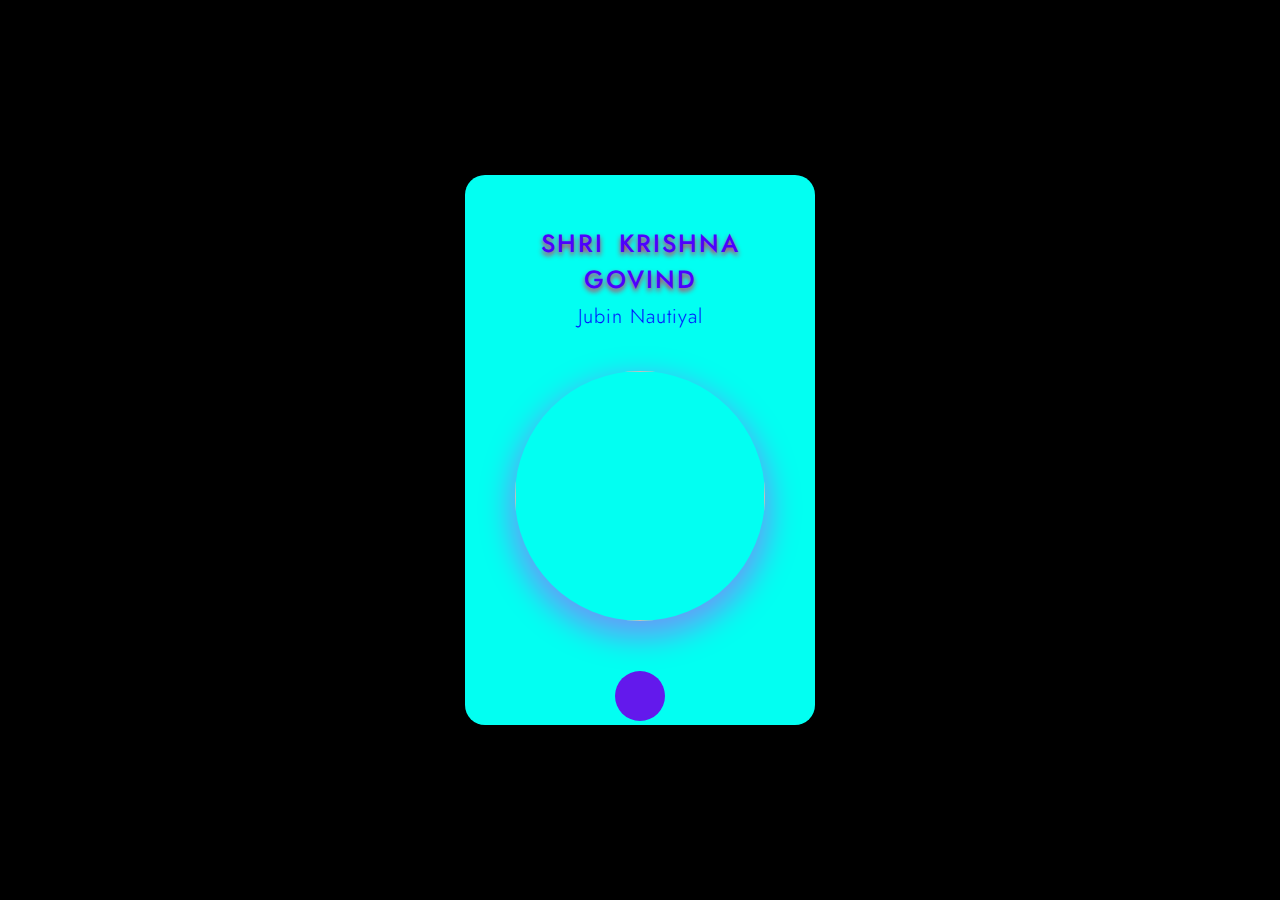
==== music.html @ e9313d58 "Add files via upload" ====
<!DOCTYPE html>
<html lang="en">
<head>
    <meta charset="UTF-8">
    <meta http-equiv="X-UA-Compatible" content="IE=edge">
    <meta name="viewport" content="width=device-width, initial-scale=1.0">
    <title>Document</title>
    <link rel="stylesheet" href="https://cdnjs.cloudflare.com/ajax/libs/font-awesome/5.10.0/css/all.min.css" integrity="sha512-PgQMlq+nqFLV4ylk1gwUOgm6CtIIXkKwaIHp/PAIWHzig/lKZSEGKEysh0TCVbHJXCLN7WetD8TFecIky75ZfQ==" crossorigin="anonymous" referrerpolicy="no-referrer" />
    <link rel="stylesheet" href="style.css">
</head>
<body>
    <div class="main_div">
        <div class="music_container">
            <h2 id="title">Shri krishna Govind</h2>
            <h3 id="artist">Jubin Nautiyal</h3>
            <div class="img_container">
                <img src="image/krishna-1.jpg" alt ="">
            </div>
            <audio src="music/krishna-1.mp3"></audio>
            <div class="music_controls">
                <i class="fas fa-backward" id="prev" title="Previous"></i>
                <i class="fas fa-play main_button" id="play" title="Play"></i>
                <i class="fas fa-forward" id="next" title="Next"></i>
            </div>
        </div>
    </div>
    <script>
        const music = document.querySelector("audio");
        const img = document.querySelector("img");
        const play = document.getElementById("play");
        const artist = document.getElementById("artist");
        const title = document.getElementById("title");
        const prev = document.getElementById("prev");
        const next = document.getElementById("next");
        const songs = [
        {
            name:"krishna-1",
            title:"Shri krishna Govind",
            artist:"Jubin Nautiyal",
        },
        {
            name:"krishna-2",
            title:"Radha Krishna",
            artist:"Words Of Love",
        },
        {
            name:"krishna-3",
            title:"Tum Prem HO",
            artist:"RadhaKrishna",
        },
        {
            name:"hanumanchalisa",
            title:"HANUMAN CHALISA",
            artist:"Jagjit Singh",
        },
        {
            name:"Hanumanji-1",
            title:"Bajarang Ban",
            artist:"Jagjit Singh",
        },
        {
            name:"Ram",
            title:"Hey Ram Hey Ram",
            artist:"Jagjit singh",
        },
        {
            name:"shivji-1",
            title:"Mahmritunjay Mantra",
            artist:"Shekharan",
        },
        {
            name:"shivji-2",
            title:"Shiv Kailasho k Wassi",
            artist:"Hansraj",
        },
        {
            name:"Addhore",
            title:"Addhore tum Addhore hum",
            artist:"Melodies",
        },
        {
            name:"JONY",
            title:"JONY",
            artist:"Hammali & Navai",
        },
        {
            name:"Kehte",
            title:"Kehte hai Khuda ",
            artist:"Rabta",
        },
        {
            name:"Kho",
            title:"Kho gaye hum ",
            artist:"Jasleen R",
        },
        {
            name:"Linkin",
            title:"Linkin Park",
            artist:"Linkin Park",
        },
        {
            name:"Manja",
            title:"Oo manja tera",
            artist:"Kai Poche",
        },
        {
            name:"MastMagan",
            title:"Man Mast Magan",
            artist:"Lofi",
        },
        {
            name:"My_Worst",
            title:"I need somebody..",
            artist:"Pink Sweat$",
        },
        {
            name:"Neki",
            title:"Neki Ki raah",
            artist:"Arjit Singh",
        },
        {
            name:"Pal",
            title:"Pyar k Pal",
            artist:"KK",
        },
        {
            name:"TumHo",
            title:"Tum Ho pass mere",
            artist:"Mohit Chauhan",
        },
        {
            name:"thapa-2",
            title:"Laree Choote",
            artist:"Unknown",
        },
    ];
        let isplaying= false;
        const playMusic=()=>{
            isplaying=true;
            music.play();
            play.classList.replace("fa-play","fa-pause");
            img.classList.add("anime");
        };
        const PauseMusic=()=>{
            isplaying=false;
            music.pause();
            play.classList.replace("fa-pause","fa-play");
            img.classList.add("anime");
        };
        play.addEventListener('click',()=>{
            if(isplaying){
                PauseMusic();
            }else{
                playMusic();
            }
        });
        const loadSongs = (songs)=>{
            title.textContent = songs.title;
            artist.textContent = songs.artist;
            music.src = "music/"+ songs.name + ".mp3";
            img.src = "image/" + songs.name + ".jpg";
        }
        songIndex=0;
        
        const nextSong =  ()=>{
            songIndex = (songIndex + 1)% songs.length;
            loadSongs(songs[songIndex]);
            playMusic();
        };
        const prevSong =  ()=>{
            songIndex = (songIndex - 1 + songs.length)%songs.length;
            loadSongs(songs[songIndex]);
            playMusic();
        };
        next.addEventListener("click",nextSong);
        prev.addEventListener("click",prevSong);
    </script>
</body>
</html>
---- style.css ----
@import url('https://fonts.googleapis.com/css2?family=Jost:ital,wght@1,300&display=swap');
*,
*::before,
*::after{
    margin: 0;
    padding:0%;
    box-sizing: border-box;
}
html{
    font-size: 62.5%;
    font-family: "Jost",sans-serif;
}

.main_div{
    width: 100vw;
    height: 100vh;
    background-color: #000000;
    display: grid;
    place-items: center;
}
.music_container{
    width: 35rem;
    height: 55rem;
    background-color: #02fff2;
    border-radius: 2rem;
    box-shadow: 0 1.2rem 3rem 0.5rem rgba(0,0,0,0.2);
    padding: 3rem;
    text-align: center;
}
.music_container #title{
    text-transform: uppercase;
    letter-spacing: 0.2rem;
    word-spacing: 0.5rem;
    color: #4c00ff;
    margin: 2rem 0 0.5rem 0;
    font-size: 2.5rem;
    font-weight: 500;
    text-shadow: 0 0.3rem 0.5rem rgba(252, 11, 51, 0.932);
}
.music_container #artist{
    color: #0011ff;
    text-transform: capitalize;
    letter-spacing: 0.1rem;
    font-size: 2rem;
    margin-bottom: 4rem;
    font-weight: 300;
}
.img_container{
    width: 25rem;
    height: 25rem;
    margin: auto;
}
img{
    width: 100%;
    height: 100%;
    border-radius: 50%;
    object-fit: cover;
    box-shadow: 0 1.2rem 3rem 0.5rem rgba(255, 5, 255, 0.4);
}
.music_controls{
      width: 20rem;
      display: flex;
      align-items: center;
      justify-content: space-between;
      margin: auto;
      margin-top: 5rem;
}
.music_controls .fas{
    color: #620deb;
    font-size: 2rem;
    cursor: pointer;
    filter: drop-shadow(0 1.2rem 3rem 0.5rem rgbs(0,0,0,0.4));
}
.music_controls .main_button{
    width: 5rem;
    height: 5rem;
    border-radius: 50%;
    background-color: #6319ec;
    color: #f6f6f6;
    display: flex;
    justify-content: center;
    align-items: center;
    font-size: 1.4rem;
}
.music_controls .fas:hover{
    color: grey;
}
.music_container .fa-play:hover{
    background-color: #f6f6f6;
    color: #111;
    box-shadow: 0 1rem 2rem 0.2rem rgba(0,0,0,0.4);
}
.anime{
    animation: rotatePlayer 3s linear infinite;
}
@keyframes rotatePlayer{
    from{transform: rotate(0deg);}
    to{transform: rotate(360deg);}
}
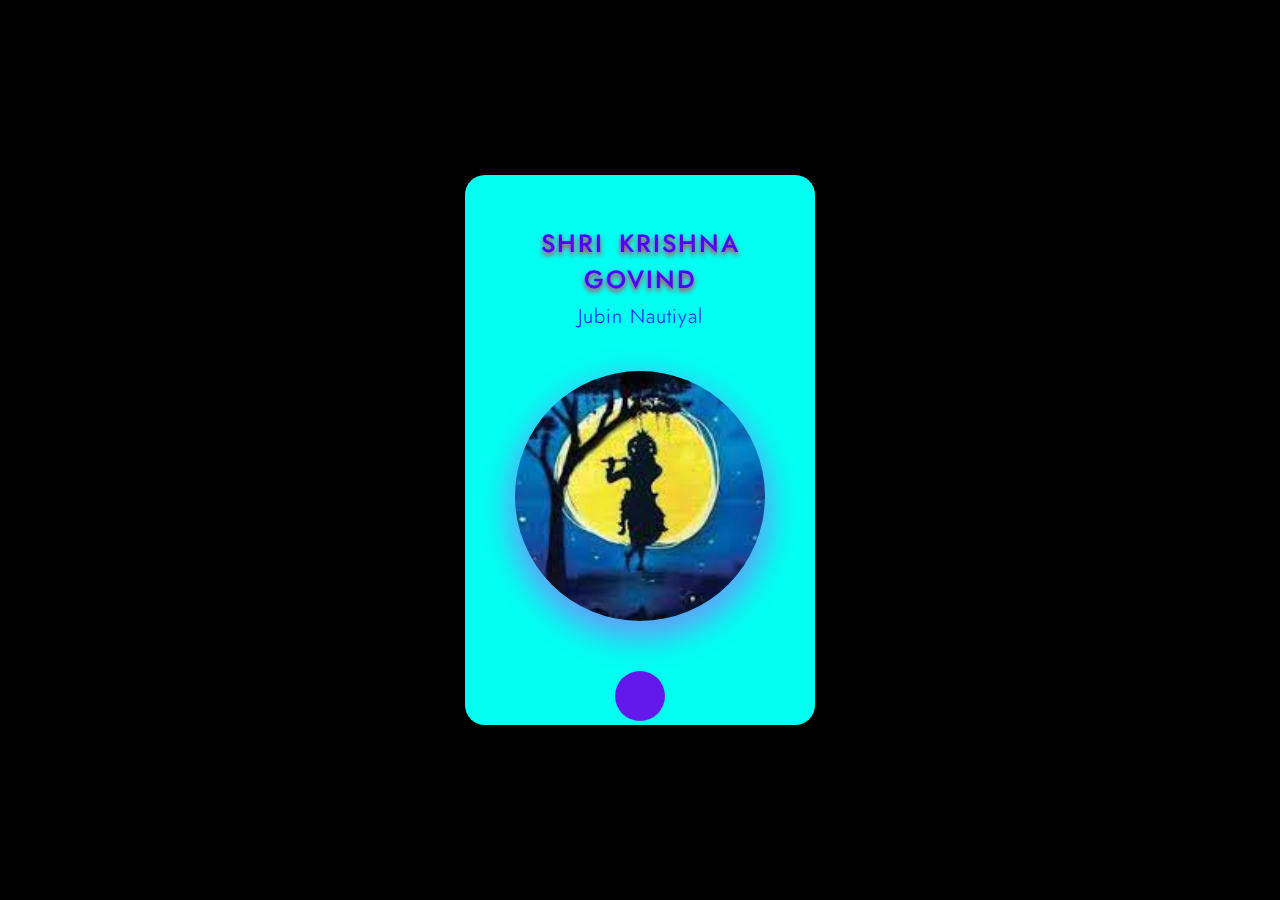
==== commit cb6d23d0: "Update music.html" ====
--- a/music.html
+++ b/music.html
@@ -14,7 +14,7 @@
             <h2 id="title">Shri krishna Govind</h2>
             <h3 id="artist">Jubin Nautiyal</h3>
             <div class="img_container">
-                <img src="image/krishna-1.jpg" alt ="">
+                <img src="images/krishna-1.jpg" alt ="">
             </div>
             <audio src="music/krishna-1.mp3"></audio>
             <div class="music_controls">
@@ -176,4 +176,4 @@
         prev.addEventListener("click",prevSong);
     </script>
 </body>
-</html>+</html>
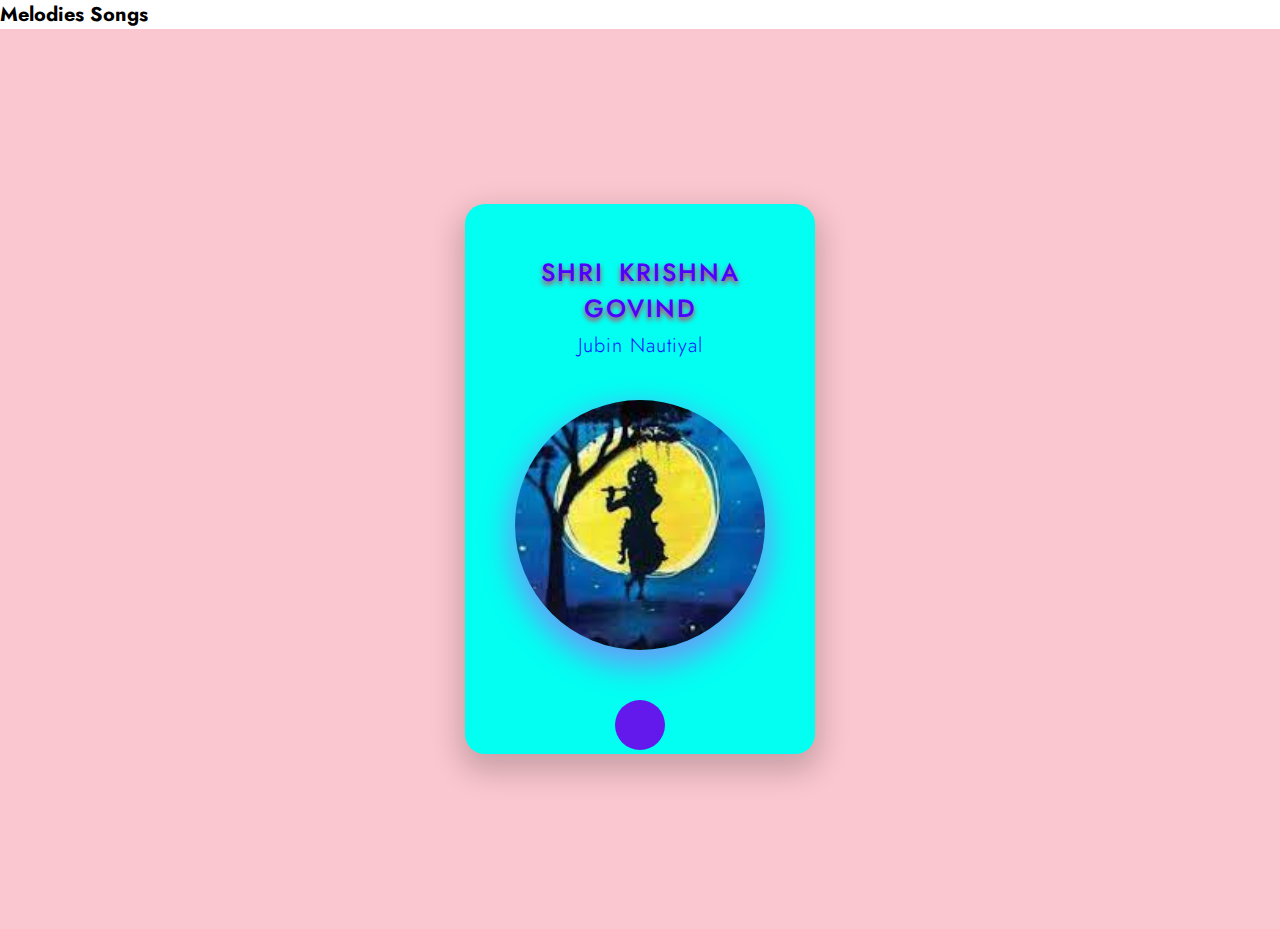
==== commit 65bef2cf: "Add files via upload" ====
--- a/music.html
+++ b/music.html
@@ -8,13 +8,14 @@
     <link rel="stylesheet" href="https://cdnjs.cloudflare.com/ajax/libs/font-awesome/5.10.0/css/all.min.css" integrity="sha512-PgQMlq+nqFLV4ylk1gwUOgm6CtIIXkKwaIHp/PAIWHzig/lKZSEGKEysh0TCVbHJXCLN7WetD8TFecIky75ZfQ==" crossorigin="anonymous" referrerpolicy="no-referrer" />
     <link rel="stylesheet" href="style.css">
 </head>
-<body>
+<body background="https://cdn6.f-cdn.com/files/download/117716550/3ddesignti.jpg">
+    <h1 id="na">Melodies Songs</h1>
     <div class="main_div">
         <div class="music_container">
             <h2 id="title">Shri krishna Govind</h2>
             <h3 id="artist">Jubin Nautiyal</h3>
             <div class="img_container">
-                <img src="images/krishna-1.jpg" alt ="">
+                <img src="image/krishna-1.jpg" alt ="">
             </div>
             <audio src="music/krishna-1.mp3"></audio>
             <div class="music_controls">
@@ -176,4 +177,4 @@
         prev.addEventListener("click",prevSong);
     </script>
 </body>
-</html>
+</html>--- a/style.css
+++ b/style.css
@@ -14,7 +14,7 @@
 .main_div{
     width: 100vw;
     height: 100vh;
-    background-color: #000000;
+    background-color: #f15c7559;
     display: grid;
     place-items: center;
 }
@@ -96,4 +96,4 @@
 @keyframes rotatePlayer{
     from{transform: rotate(0deg);}
     to{transform: rotate(360deg);}
-}+}
